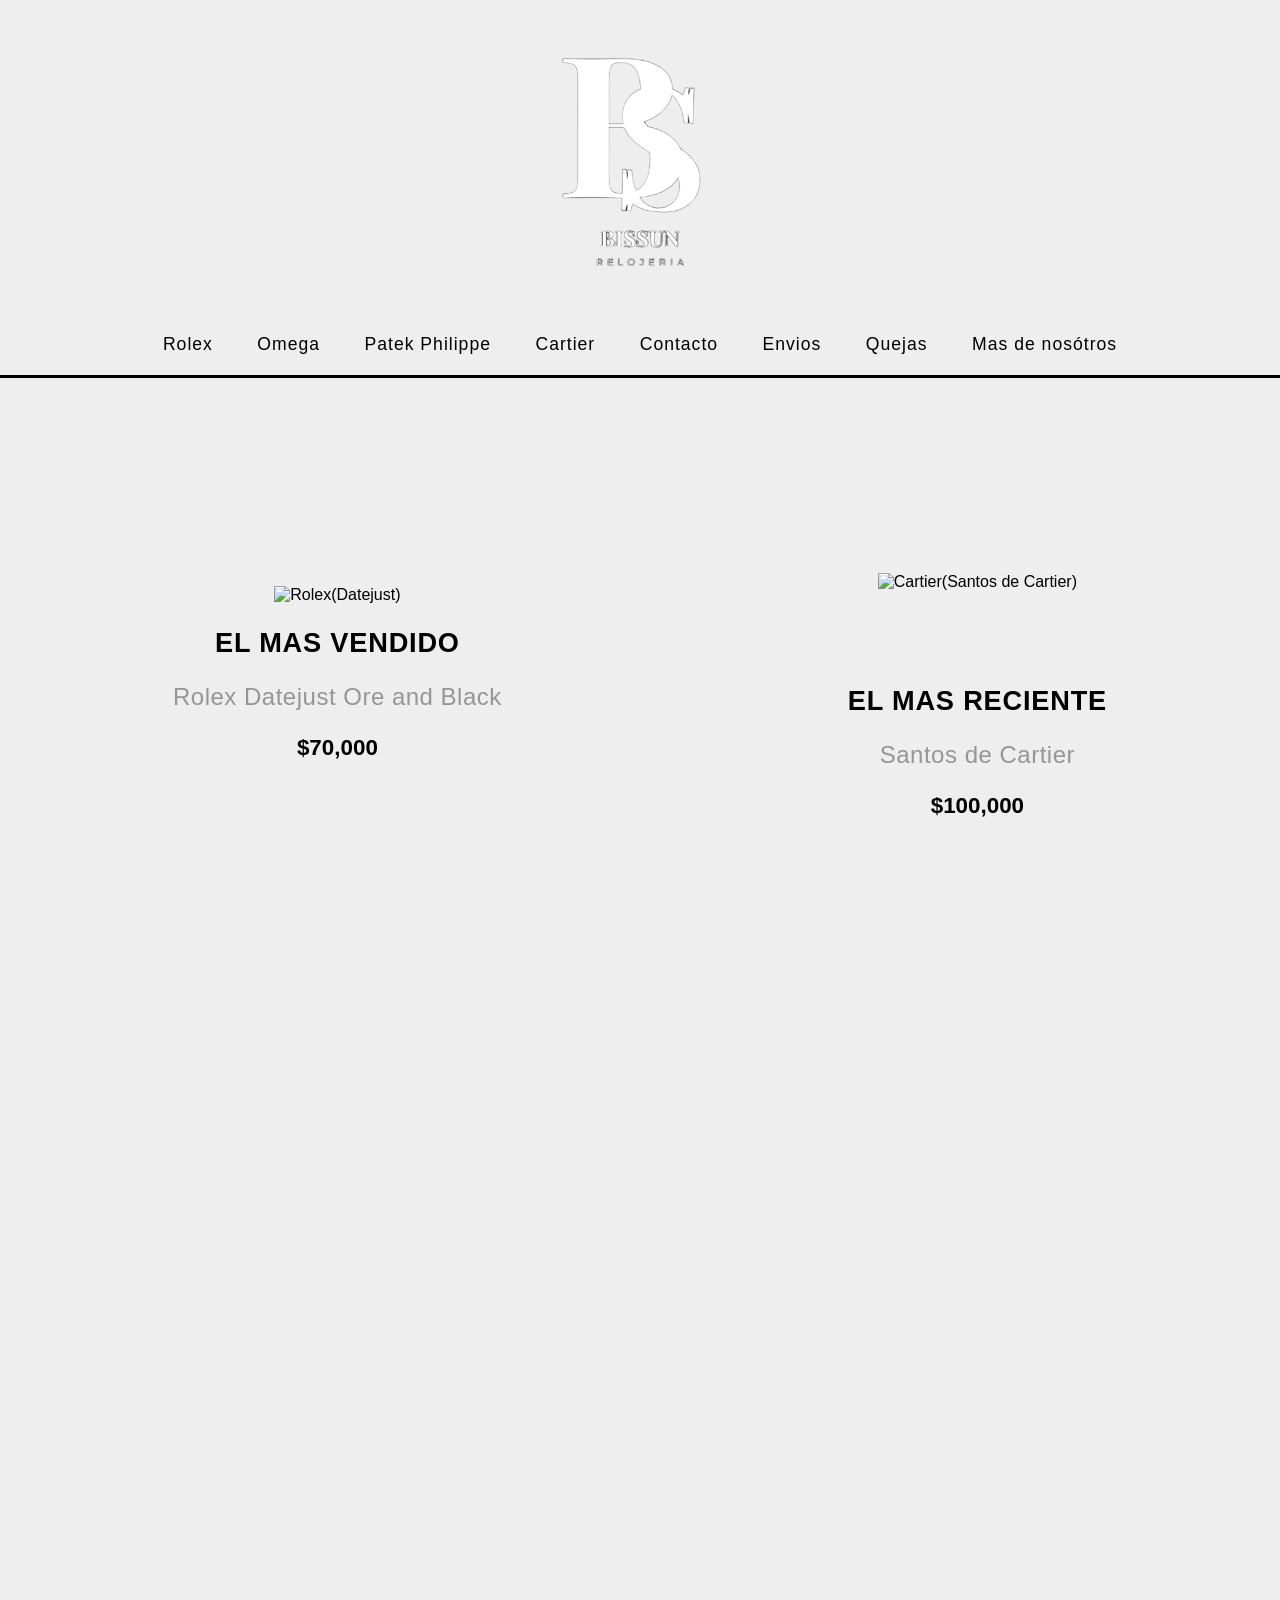
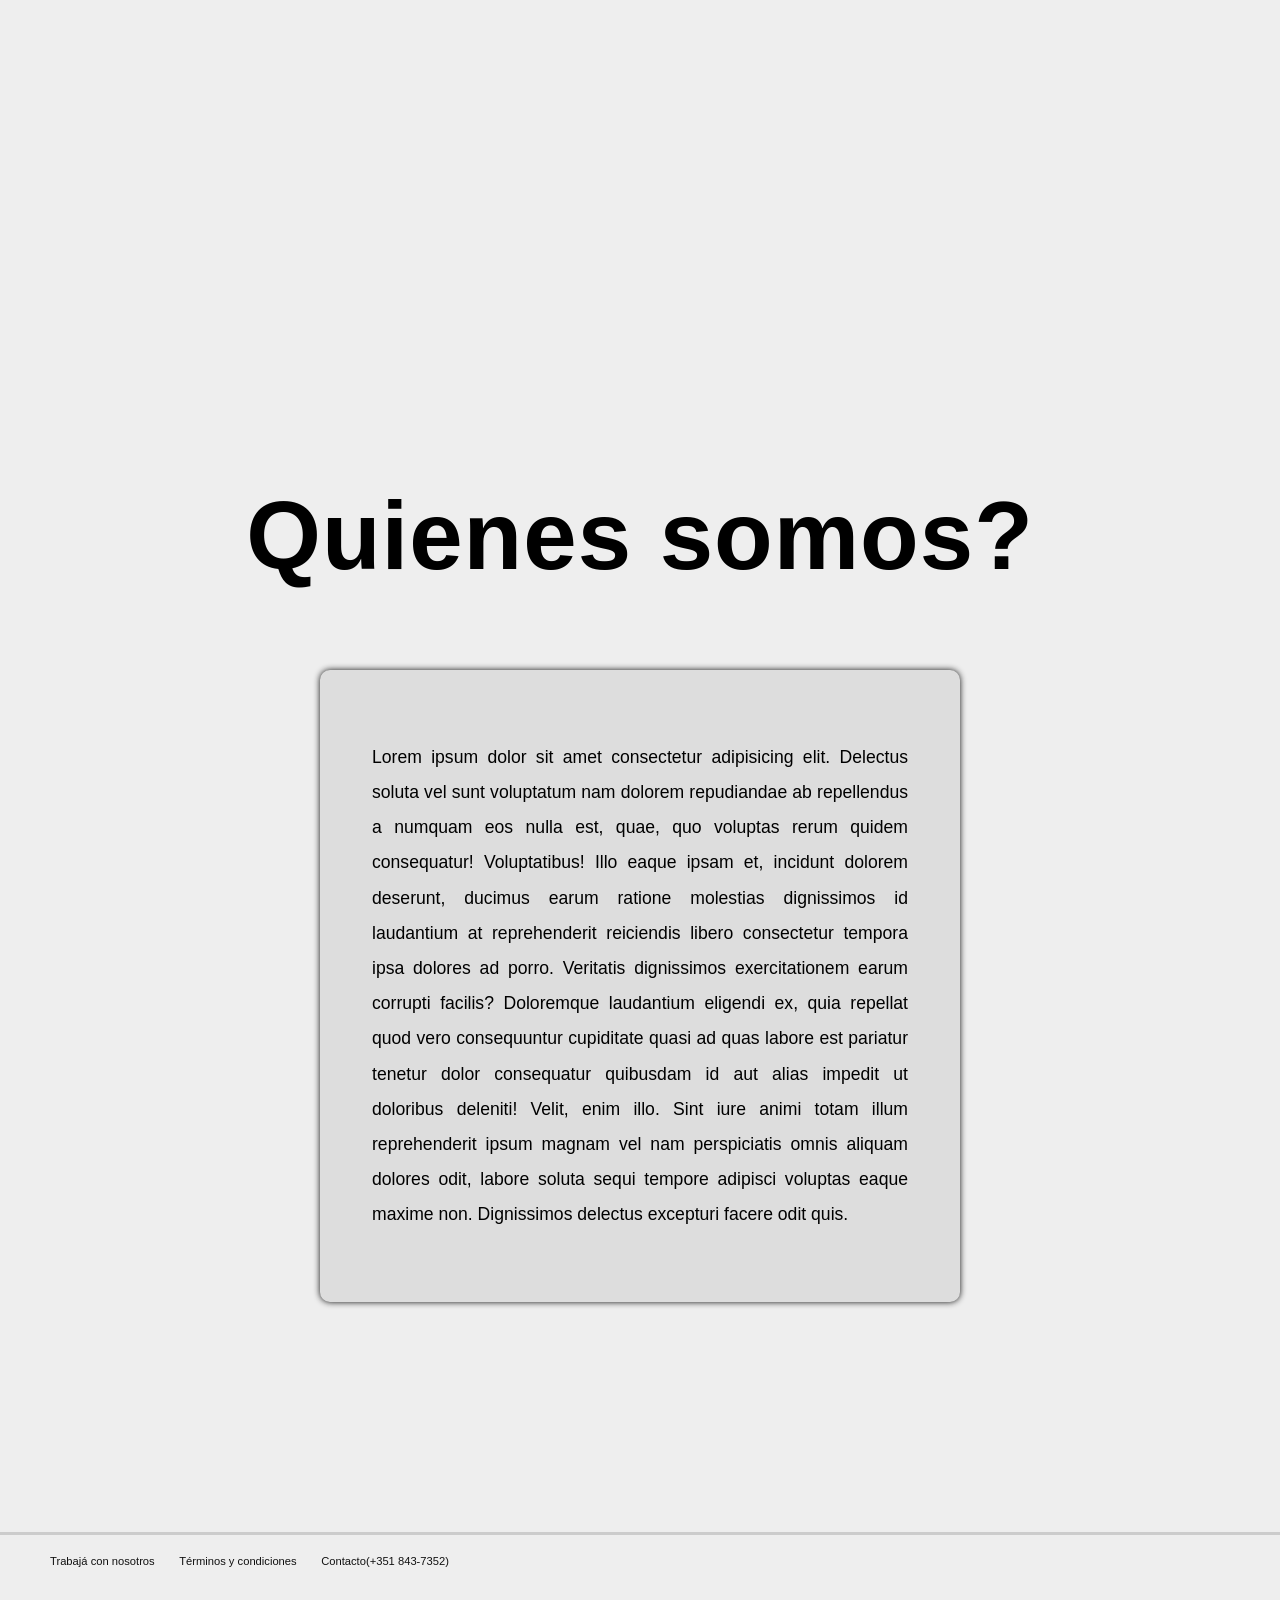
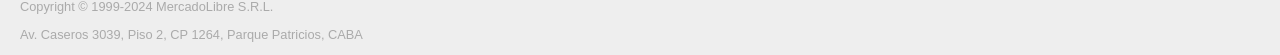
==== index.html @ 82dd8ca6 "falta" ====
<!DOCTYPE html>
<html lang="en">
<head>
    <meta charset="UTF-8">
    <meta name="viewport" content="width=device-width, initial-scale=1.0">
    <title>Bissun</title>
    <link rel="stylesheet" href="styles.css">
    <link rel="icon" href="imagenes/1.png" type="image/png
    ">
</head>
<body>

<!--header-->
<header class="header">
    <div class="header__content-img">
        <img class="logo" src="imagenes/logo blanco png.png" alt="logo-Bissun" title="logo-Bissun">
    </div>
</header>


<!--barra de navegacion-->
<nav class="nav">
    <ul class="nav__list">
        <li class="nav__item">
            <a class="nav__link" href="pagina-relojes/rolex/index.html">Rolex</a>
        </li>
        <li class="nav__item">
            <a class="nav__link" href="pagina-relojes/omega/index.html">Omega</a>
        </li>
        <li class="nav__item">
            <a class="nav__link" href="pagina-relojes/patek philippe/index.html">Patek Philippe</a>
        </li>
        <li class="nav__item">
            <a class="nav__link" href="pagina-relojes/cartier/index.html">Cartier</a>
        </li>
        <li class="nav__item">
            <a class="nav__link" href="#contact">Contacto</a>
        </li>
        <li class="nav__item">
            <a class="nav__link" href="">Envios</a>
        </li>
        <li class="nav__item">
            <a class="nav__link" href="">Quejas</a>
        </li>
        <li class="nav__item">
            <a class="nav__link" href="">Mas de nosótros</a>
        </li>
    </ul>
</nav>


<!--contenido principal-->
<main class="main">
    <div class="oferta">
        <div class="div__oferta">
            <img class="oferta__imagen" src="https://media.rolex.com/image/upload/q_auto:eco/f_auto/t_v7-grid/c_limit,w_2440/v1/catalogue/2024/upright-bba-with-shadow/m126333-0019" alt="Rolex(Datejust)">
            <h2 class="oferta__titulo">El mas vendido</h2>
            <p class="oferta__text">Rolex Datejust Ore and Black</p>
            <h3 class="oferta__precio">$70,000</h3>
        </div>

        <div class="div__oferta oferta--margin">
            <img class="oferta__imagen imagen--margin" src="https://cartiermx.vtexassets.com/arquivos/ids/227051/WSSA0018_1.jpg?v=638972750837800000" alt="Cartier(Santos de Cartier)">
            <h2 class="oferta__titulo">El mas reciente</h2>
            <p class="oferta__text">Santos de Cartier</p>
            <h3 class="oferta__precio">$100,000</h3>
        </div>
    </div>


<!--section de la pagina-->
    <div class="div__video">
        <video class="video" muted autoplay src="video/The Rolex Explorer - ROLEX (1080p, h264, youtube).mp4"></video>
    </div>
        
    
    <div class="nosotros">
        <h2 class="nosotros__titulo">Quienes somos?</h2>
        <div class="nosotros__contenido">
            <p class="text">
                Lorem ipsum dolor sit amet consectetur adipisicing elit. Delectus soluta vel sunt voluptatum nam dolorem repudiandae ab repellendus a numquam eos nulla est, quae, quo voluptas rerum quidem consequatur! Voluptatibus!
                Illo eaque ipsam et, incidunt dolorem deserunt, ducimus earum ratione molestias dignissimos id laudantium at reprehenderit reiciendis libero consectetur tempora ipsa dolores ad porro. Veritatis dignissimos exercitationem earum corrupti facilis?
                Doloremque laudantium eligendi ex, quia repellat quod vero consequuntur cupiditate quasi ad quas labore est pariatur tenetur dolor consequatur quibusdam id aut alias impedit ut doloribus deleniti! Velit, enim illo.
                Sint iure animi totam illum reprehenderit ipsum magnam vel nam perspiciatis omnis aliquam dolores odit, labore soluta sequi tempore adipisci voluptas eaque maxime non. Dignissimos delectus excepturi facere odit quis.
            </p>
        </div>
    </div>
</main>


<!--pie de la pagina web-->
<footer id="contact" class="footer">
    <div class="footer__content">
        <ul class="footer__list">
            <li class="footer__item">
                <a class="footer__link" href="">Trabajá con nosotros</a>
            </li>
            <li class="footer__item">
                <a class="footer__link" href="">Términos y condiciones</a>
            </li>
            <li class="footer__item">
                <a class="footer__link" href="">Contacto(+351 843-7352)</a>
            </li>
        </ul>
        <p class="footer__text text--far">Copyright © 1999-2024 MercadoLibre S.R.L.</p>
        <p class="footer__text">Av. Caseros 3039, Piso 2, CP 1264, Parque Patricios, CABA</p>
    </div>
</footer>
</body>
</html>
---- styles.css ----
body{
    margin: 0;
    font-family: sans-serif;
    background: #eee;
}

div, body, ul, nav, header, main, footer{
    box-sizing: border-box;
}

/*encabezado de la pagina*/

.header{
    width: 100%;
    margin: 0;
    background: url(https://wallpapers.com/images/hd/time-clock-on-the-ground-mvcz4p96bavdozj5.jpg) center/cover;
}

.header__content{
    width: 35vw;
}

.header__content-img{
    text-align: center;
}

.logo{
    width: 310px;
}


/*barra de navegacion*/

.nav{
    width: 100%;
    background: #eee;
    text-align: center;
    border-bottom: 3px solid #000;
    transition: padding 0.3s, background 0.4s;
    transition-timing-function: ease-out;
    position: sticky;
    top: 0;
}

.nav:hover{
    background: #000;
    padding-top: 6px;
}

.nav:hover .nav__link{
    color: #fff;
}

.nav__list{
    margin: auto;
    padding: 0;
}

.nav__item{
    display: inline-block;
    margin: 20px;
}

.nav__link{
    text-decoration:none;
    letter-spacing: 1px;
    font-size: 1.1em;
    color: #000;
    transition: border 0.1s, color 0.1s;
}

.nav__link:hover{
    border-bottom: 3px solid #fff;
}



/*main pagina web*/

.main{
    width: 100%;
    margin: 0;
}

.oferta{
    display: flex;
    margin-top: 150px;
}

.div__oferta{
    margin-left: 150px;
    margin: auto;
    text-align: center;
}

.oferta--margin{
    margin-top: 45px;
}

.oferta__imagen{
    width: 250px;
}

.imagen--margin{
    margin-bottom: 71px;
}

.oferta__titulo{
    font-size: 1.7em;
    letter-spacing: 0.8px;
    text-transform: uppercase;
}

.oferta__text{
    font-size: 1.5em;
    letter-spacing: 0.5px;
    color: #1116;
}

.oferta__precio{
    font-size: 1.4em;
}

/*main mas de nosotros*/

.nosotros{
    width: 100%;
    display: flex;
    flex-flow: column nowrap;
    align-items: center;
    margin-bottom: 230px;
}

.nosotros__titulo{
    font-size: 6em;
    letter-spacing: 1px;
}

.nosotros__contenido{
    background: #ddd;
    width: 50vw;
    padding: 50px;
    border: 2px solid #ddd;
    border-radius: 10px;
    box-shadow: 0 0 6px 0 #000e;
}

.text{
    line-height: 2;
    text-align: justify;
    font-size: 1.1em;
}

/*video*/

.div__video{
    display: flex;
    margin: 220px 0;
    max-width: 100%;
    aspect-ratio: 16/9;
}

.video{
    max-width: 100%;
}

/*footer de la pagina*/

.footer{
    background-color: #eee;
    width: 100%;
    height: 12vh;
    border-top: 3px solid #ccc;
    margin-top: 80px;
    position: relative;
}

.footer__content{
    width: 100%;
    position: absolute;
}

.footer__item{
    display: inline-block;
    margin: 0 10px;
}

.footer__link{
    font-size: 0.7em;
    font-family: sans-serif;
    color: #000e;
    text-decoration: none;
}

.footer__text{
    margin-left: 20px;
    font-size: .8em;
    color: #888a;
}

.text--far{
    margin-top: 30px;
}
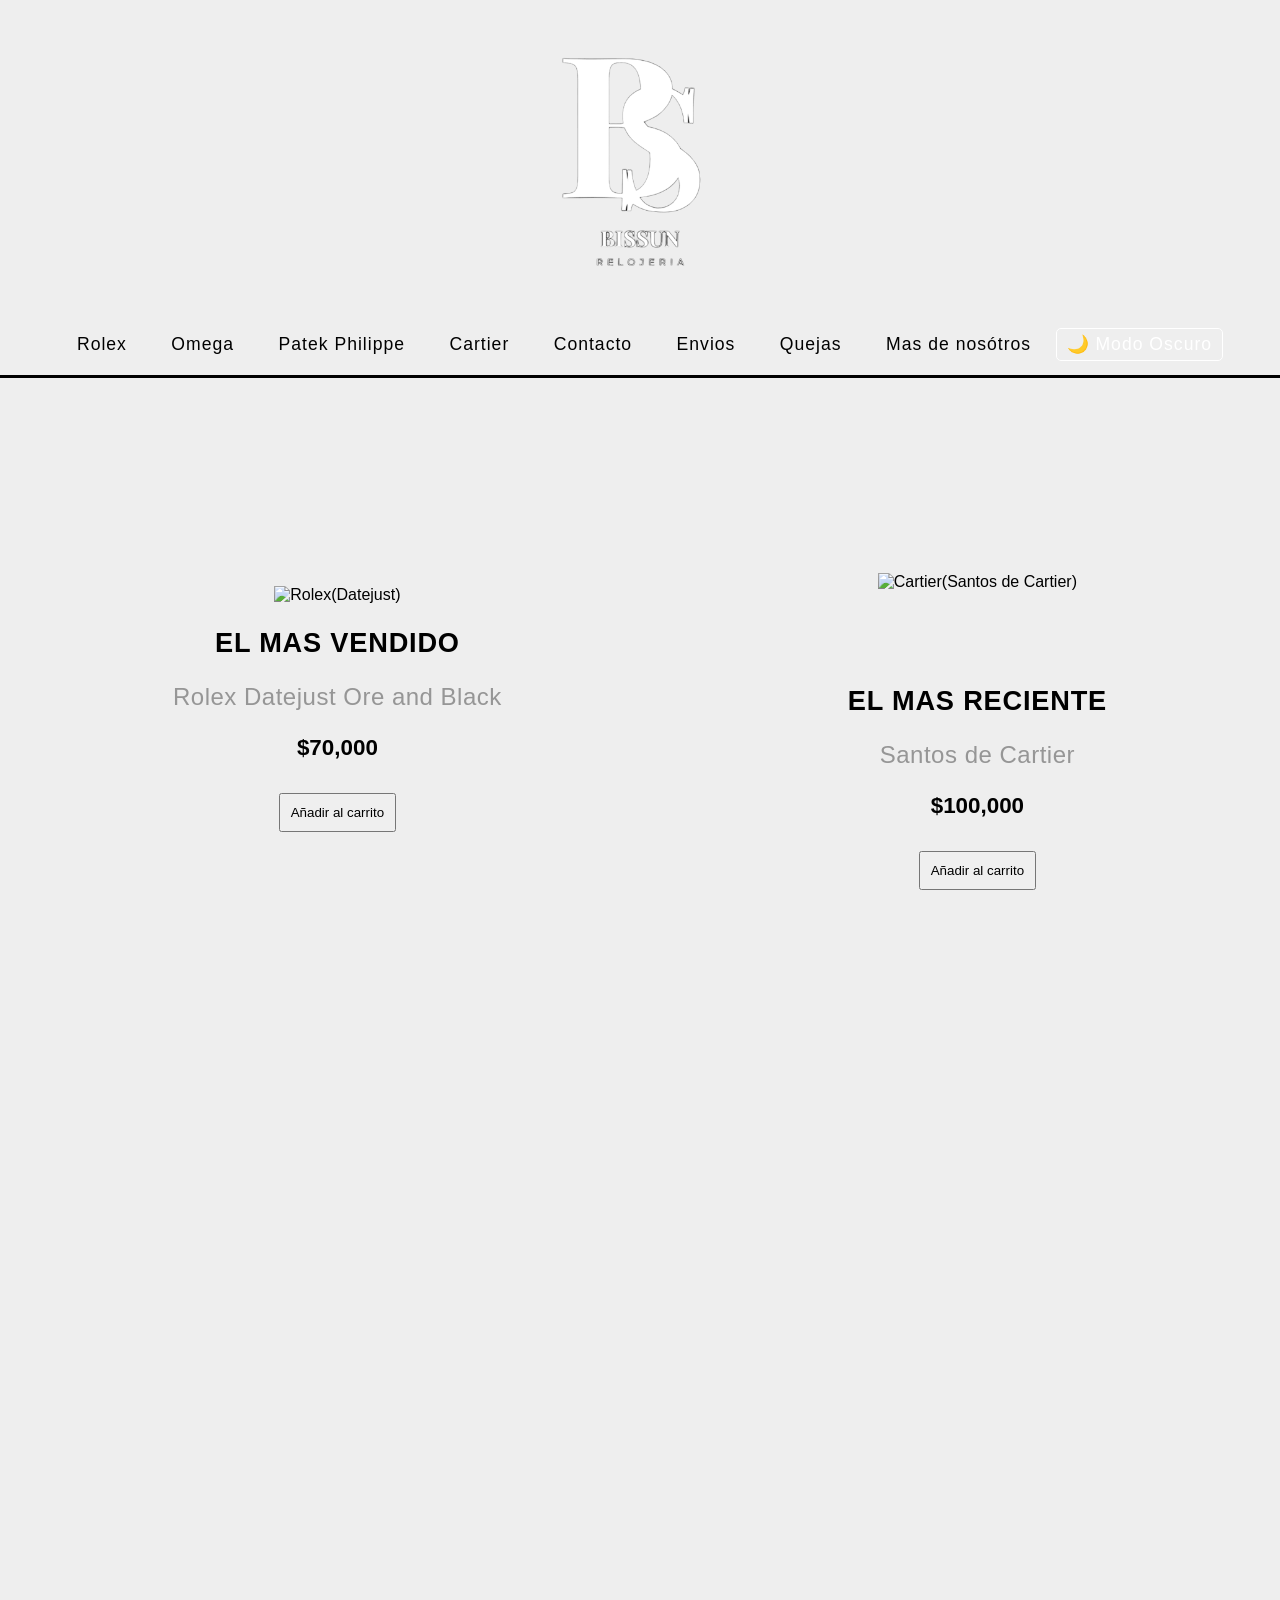
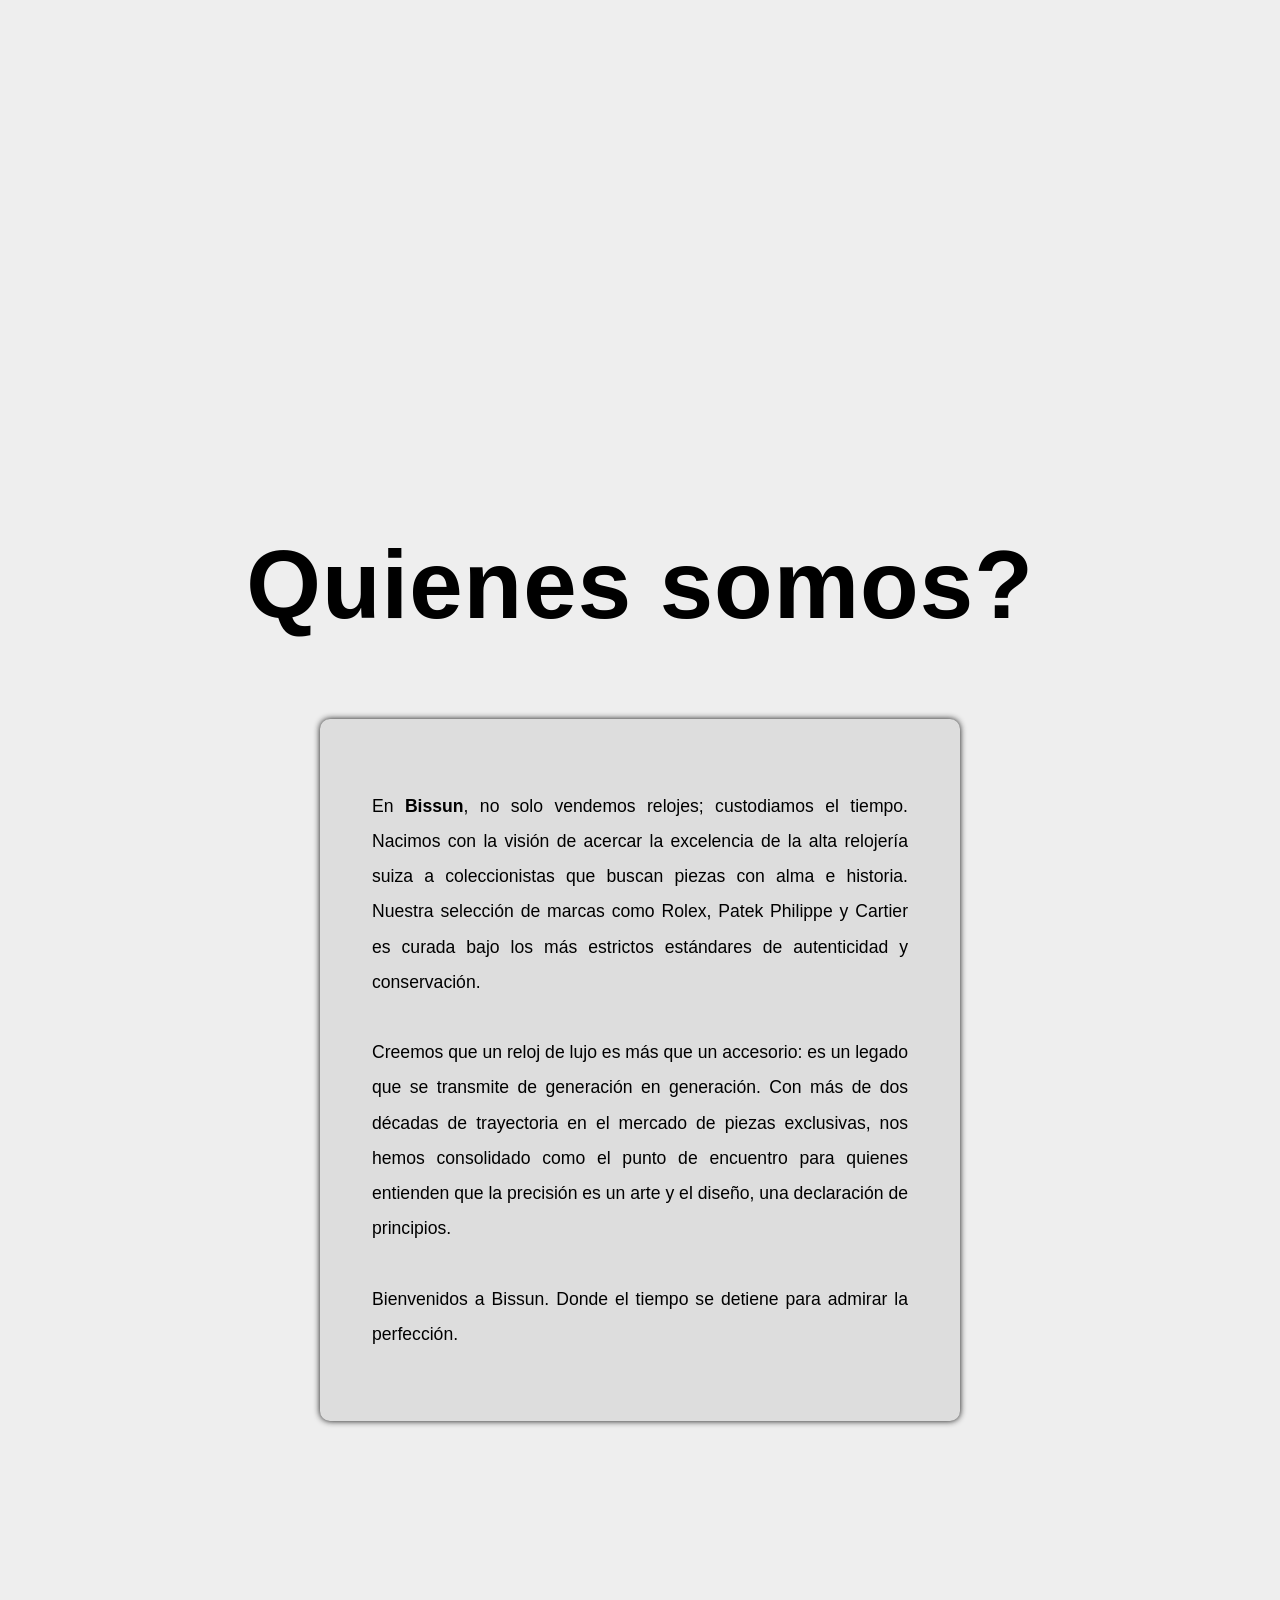
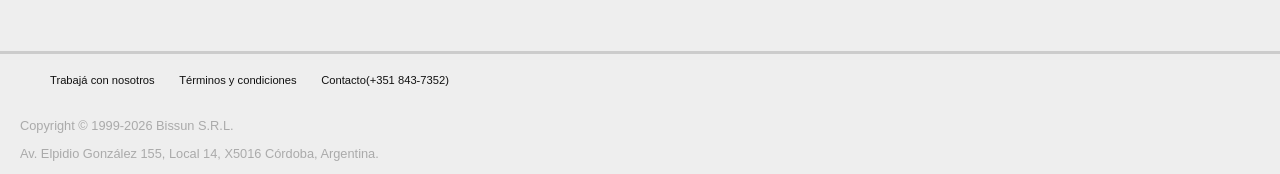
==== commit b7dca2c4: "sitio terminado" ====
--- a/index.html
+++ b/index.html
@@ -5,8 +5,7 @@
     <meta name="viewport" content="width=device-width, initial-scale=1.0">
     <title>Bissun</title>
     <link rel="stylesheet" href="styles.css">
-    <link rel="icon" href="imagenes/1.png" type="image/png
-    ">
+    <link rel="icon" href="imagenes/1.png" type="image/png">
 </head>
 <body>
 
@@ -45,6 +44,9 @@
         <li class="nav__item">
             <a class="nav__link" href="">Mas de nosótros</a>
         </li>
+        <button id="btn-dark" class="nav__link" style="cursor:pointer;background:none; border:1px solid #fff; color:#fff; padding:5px 10px; border-radius:5px;">
+            🌙 Modo Oscuro
+        </button>
     </ul>
 </nav>
 
@@ -57,6 +59,8 @@
             <h2 class="oferta__titulo">El mas vendido</h2>
             <p class="oferta__text">Rolex Datejust Ore and Black</p>
             <h3 class="oferta__precio">$70,000</h3>
+            <button class="btn-comprar" style="margin-top:10px; padding:10px; cursor:pointer;">Añadir al carrito
+            </button>
         </div>
 
         <div class="div__oferta oferta--margin">
@@ -64,13 +68,15 @@
             <h2 class="oferta__titulo">El mas reciente</h2>
             <p class="oferta__text">Santos de Cartier</p>
             <h3 class="oferta__precio">$100,000</h3>
+            <button class="btn-comprar" style="margin-top:10px; padding:10px; cursor:pointer;">Añadir al carrito
+            </button>
         </div>
     </div>
 
 
 <!--section de la pagina-->
     <div class="div__video">
-        <video class="video" muted autoplay src="video/The Rolex Explorer - ROLEX (1080p, h264, youtube).mp4"></video>
+        <video class="video" muted autoplay loop src="video/The Rolex Explorer - ROLEX (1080p, h264, youtube).mp4"></video>
     </div>
         
     
@@ -78,10 +84,10 @@
         <h2 class="nosotros__titulo">Quienes somos?</h2>
         <div class="nosotros__contenido">
             <p class="text">
-                Lorem ipsum dolor sit amet consectetur adipisicing elit. Delectus soluta vel sunt voluptatum nam dolorem repudiandae ab repellendus a numquam eos nulla est, quae, quo voluptas rerum quidem consequatur! Voluptatibus!
-                Illo eaque ipsam et, incidunt dolorem deserunt, ducimus earum ratione molestias dignissimos id laudantium at reprehenderit reiciendis libero consectetur tempora ipsa dolores ad porro. Veritatis dignissimos exercitationem earum corrupti facilis?
-                Doloremque laudantium eligendi ex, quia repellat quod vero consequuntur cupiditate quasi ad quas labore est pariatur tenetur dolor consequatur quibusdam id aut alias impedit ut doloribus deleniti! Velit, enim illo.
-                Sint iure animi totam illum reprehenderit ipsum magnam vel nam perspiciatis omnis aliquam dolores odit, labore soluta sequi tempore adipisci voluptas eaque maxime non. Dignissimos delectus excepturi facere odit quis.
+                En <strong>Bissun</strong>, no solo vendemos relojes; custodiamos el tiempo. Nacimos con la visión de acercar la excelencia de la alta relojería suiza a coleccionistas que buscan piezas con alma e historia. Nuestra selección de marcas como Rolex, Patek Philippe y Cartier es curada bajo los más estrictos estándares de autenticidad y conservación.<br><br>
+                Creemos que un reloj de lujo es más que un accesorio: es un legado que se transmite de generación en generación. Con más de dos décadas de trayectoria en el mercado de piezas exclusivas, nos hemos consolidado como el punto de encuentro para quienes entienden que la precisión es un arte y el diseño, una declaración de principios.
+                <br><br>
+                Bienvenidos a Bissun. Donde el tiempo se detiene para admirar la perfección.
             </p>
         </div>
     </div>
@@ -102,9 +108,10 @@
                 <a class="footer__link" href="">Contacto(+351 843-7352)</a>
             </li>
         </ul>
-        <p class="footer__text text--far">Copyright © 1999-2024 MercadoLibre S.R.L.</p>
-        <p class="footer__text">Av. Caseros 3039, Piso 2, CP 1264, Parque Patricios, CABA</p>
+        <p class="footer__text text--far">Copyright © 1999-2026 Bissun S.R.L.</p>
+        <p class="footer__text">Av. Elpidio González 155, Local 14, X5016 Córdoba, Argentina.</p>
     </div>
 </footer>
+<script src="script.js"></script>
 </body>
 </html>
--- a/styles.css
+++ b/styles.css
@@ -73,6 +73,13 @@
     border-bottom: 3px solid #fff;
 }
 
+.dark-theme {
+    background-color: #1a1a1a !important;
+    color: #ffffff !important;
+}
+.dark-theme .nosotros, .dark-theme .main {
+    background-color: #1a1a1a;
+}
 
 
 /*main pagina web*/
